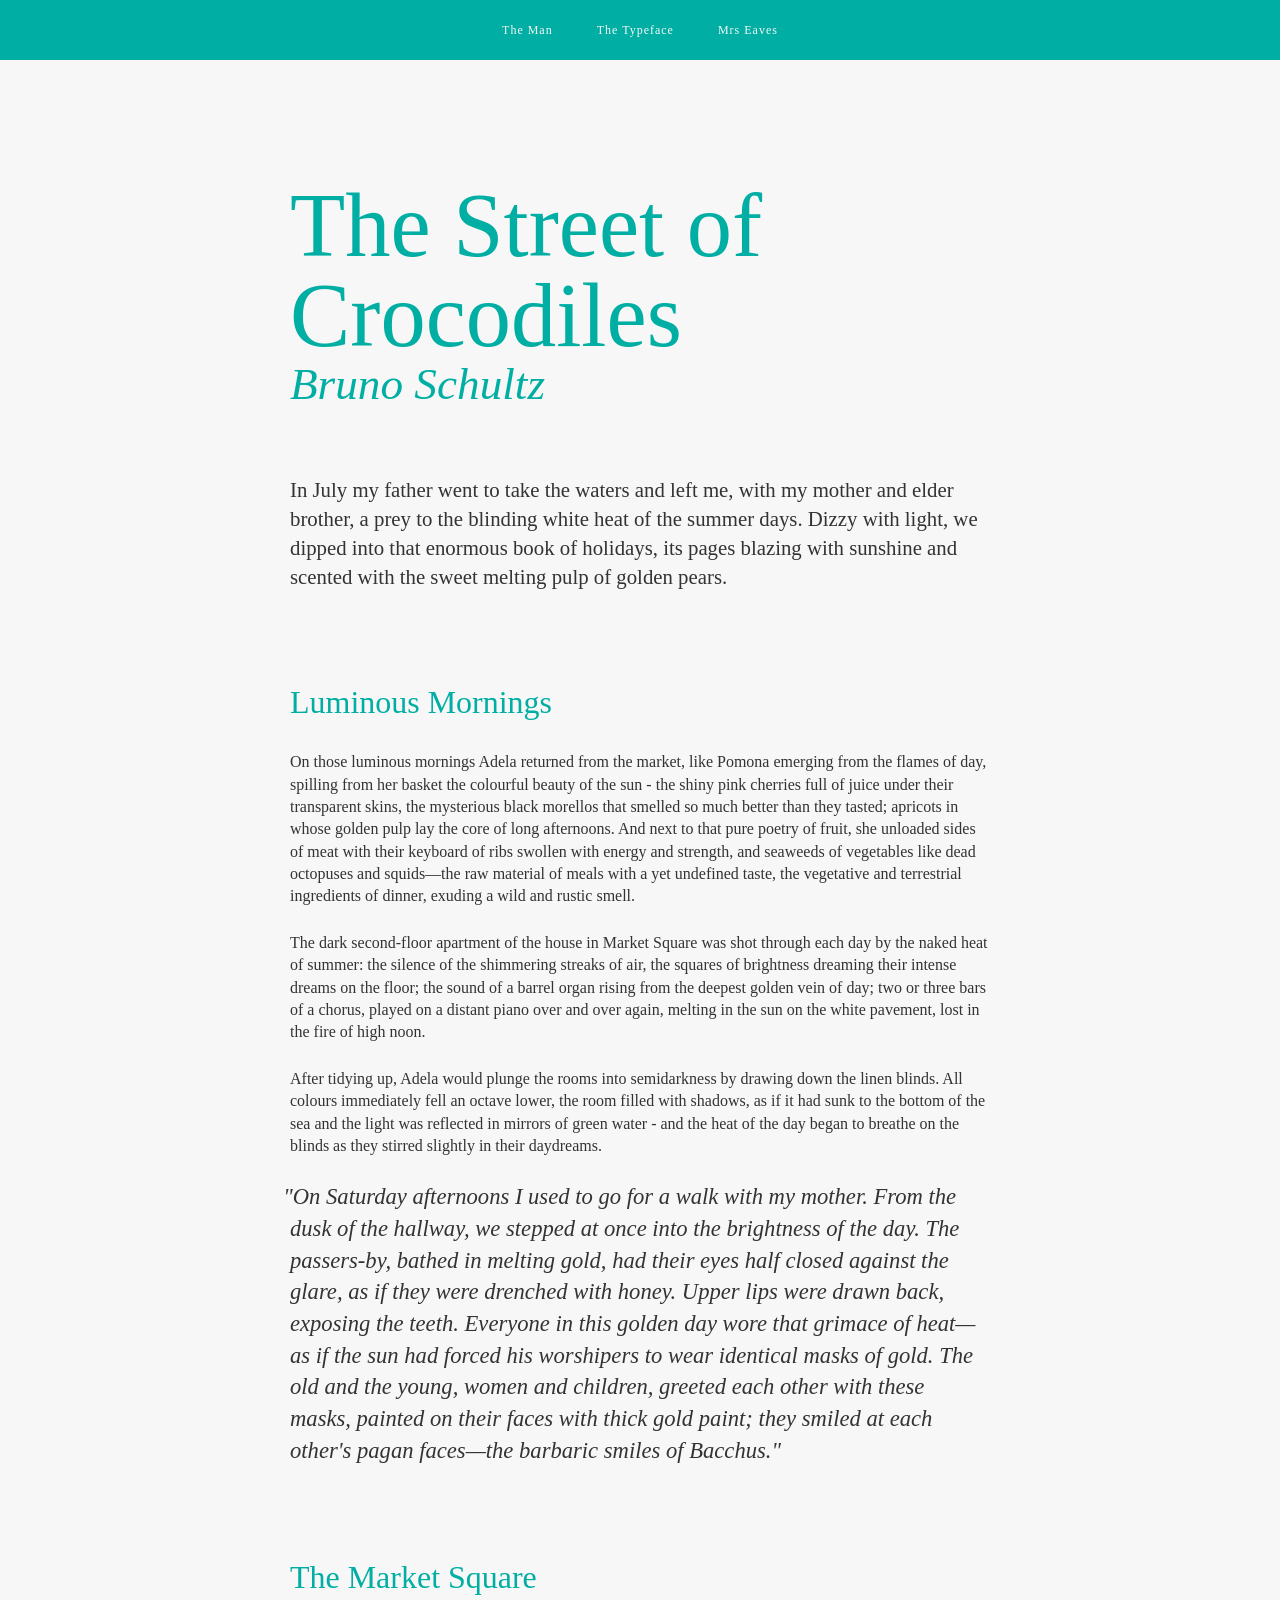
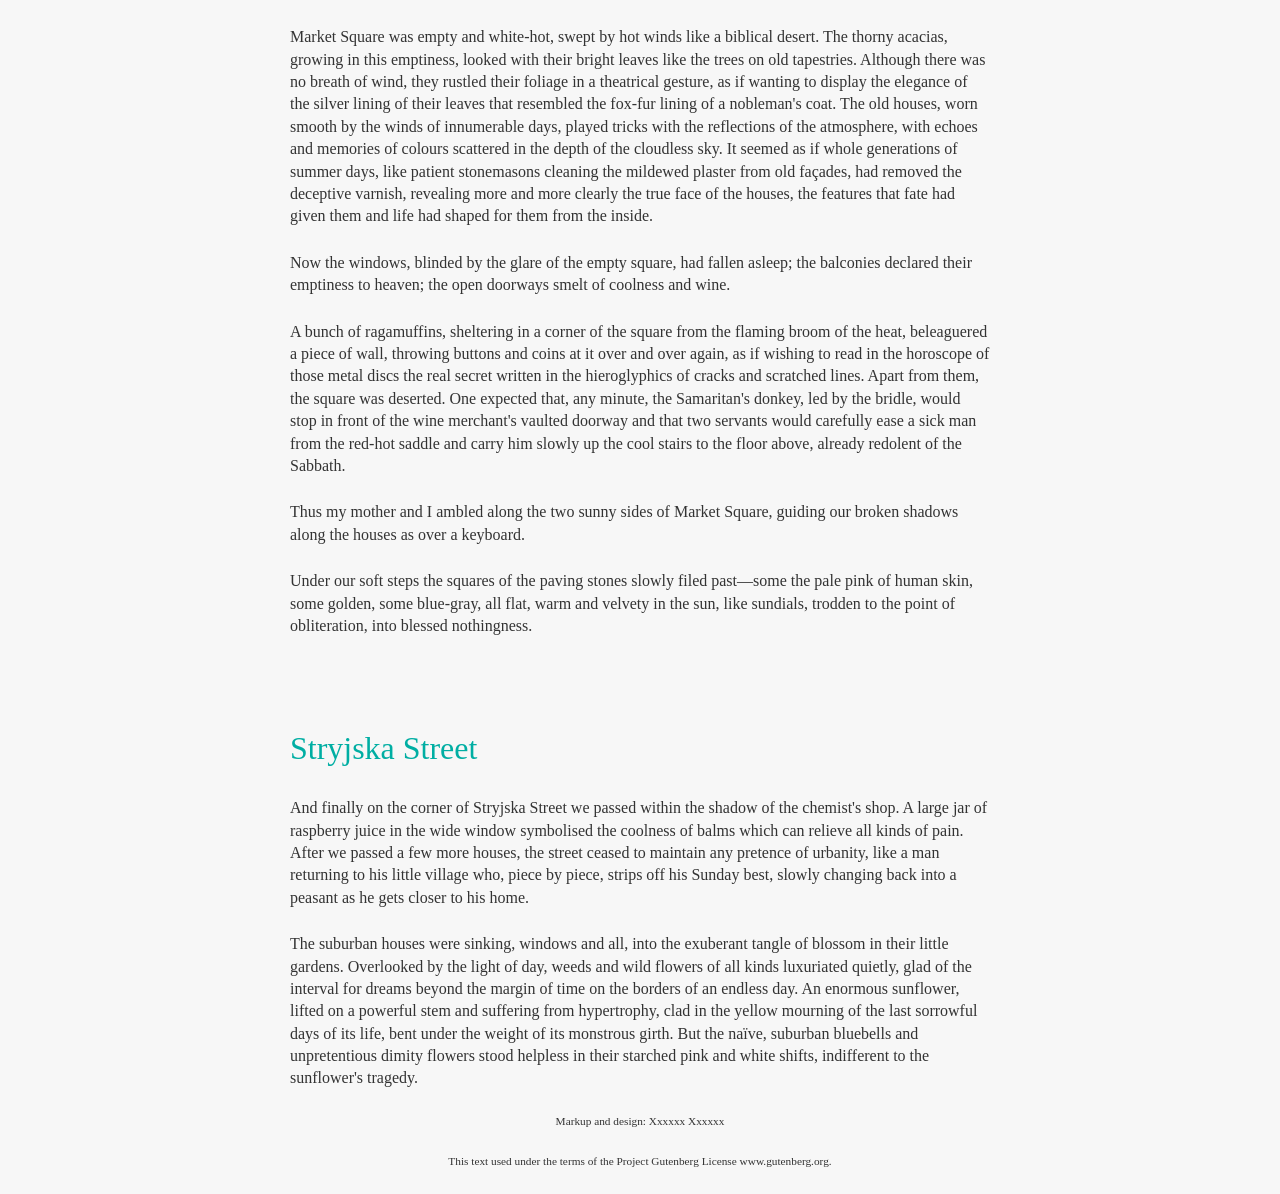
==== index-2.html @ c356f698 "adding css" ====
<!DOCTYPE html>
 <html lang="en">
   <head>
     <title>Paul McCormack</title>
     <meta charset="utf-8">
     <meta http-equiv="X-UA-Compatible" content="IE=edge">

        <!-- The line below links our CSS file to this HTML page -->
        <link href="css/style.css" type="text/css" rel="stylesheet" />

 </head>

   <body>

    <nav>
      <ul>
          <li><a href="#the-man">The Man</a></li>
          <li><a href="#the-typeface">The Typeface</a></li>
          <li><a href="#mrs-eaves">Mrs Eaves</a></li>
      </ul>
  </nav>

   <header>
       <h1>The Street of Crocodiles</h1>
         <h2>Bruno Schultz</h2>
           <p>In July my father went to take the waters and left me, with my mother and elder brother, a prey to the blinding white heat of the summer days. Dizzy with light, we dipped into that enormous book of holidays, its pages blazing with sunshine and scented with the sweet melting pulp of golden pears.</p>
   </header>
   <section>
     <h2>Luminous Mornings</h2>
       <p>On those luminous mornings Adela returned from the market, like Pomona emerging from the flames of day, spilling from her basket the colourful beauty of the sun - the shiny pink cherries full of juice under their transparent skins, the mysterious black morellos that smelled so much better than they tasted; apricots in whose golden pulp lay the core of long afternoons. And next to that pure poetry of fruit, she unloaded sides of meat with their keyboard of ribs swollen with energy and strength, and seaweeds of vegetables like dead octopuses and squids—the raw material of meals with a yet undefined taste, the vegetative and terrestrial ingredients of dinner, exuding a wild and rustic smell.</p>

       <p>The dark second-floor apartment of the house in Market Square was shot through each day by the naked heat of summer: the silence of the shimmering streaks of air, the squares of brightness dreaming their intense dreams on the floor; the sound of a barrel organ rising from the deepest golden vein of day; two or three bars of a chorus, played on a distant piano over and over again, melting in the sun on the white pavement, lost in the fire of high noon.</p>

       <p>After tidying up, Adela would plunge the rooms into semidarkness by drawing down the linen blinds. All colours immediately fell an octave lower, the room filled with shadows, as if it had sunk to the bottom of the sea and the light was reflected in mirrors of green water - and the heat of the day began to breathe on the blinds as they stirred slightly in their daydreams.</p>

       <blockquote>
         "On Saturday afternoons I used to go for a walk with my mother. From the dusk of the hallway, we stepped at once into the brightness of the day. The passers-by, bathed in melting gold, had their eyes half closed against the glare, as if they were drenched with honey. Upper lips were drawn back, exposing the teeth. Everyone in this golden day wore that grimace of heat—as if the sun had forced his worshipers to wear identical masks of gold. The old and the young, women and children, greeted each other with these masks, painted on their faces with thick gold paint; they smiled at each other's pagan faces—the barbaric smiles of Bacchus."
       </blockquote>
     </section> 

     <section>
       <h2>The Market Square</h2>
         <p>Market Square was empty and white-hot, swept by hot winds like a biblical desert. The thorny acacias, growing in this emptiness, looked with their bright leaves like the trees on old tapestries. Although there was no breath of wind, they rustled their foliage in a theatrical gesture, as if wanting to display the elegance of the silver lining of their leaves that resembled the fox-fur lining of a nobleman's coat. The old houses, worn smooth by the winds of innumerable days, played tricks with the reflections of the atmosphere, with echoes and memories of colours scattered in the depth of the cloudless sky. It seemed as if whole generations of summer days, like patient stonemasons cleaning the mildewed plaster from old façades, had removed the deceptive varnish, revealing more and more clearly the true face of the houses, the features that fate had given them and life had shaped for them from the inside.</p>

         <p>Now the windows, blinded by the glare of the empty square, had fallen asleep; the balconies declared their emptiness to heaven; the open doorways smelt of coolness and wine.</p>

         <p>A bunch of ragamuffins, sheltering in a corner of the square from the flaming broom of the heat, beleaguered a piece of wall, throwing buttons and coins at it over and over again, as if wishing to read in the horoscope of those metal discs the real secret written in the hieroglyphics of cracks and scratched lines. Apart from them, the square was deserted. One expected that, any minute, the Samaritan's donkey, led by the bridle, would stop in front of the wine merchant's vaulted doorway and that two servants would carefully ease a sick man from the red-hot saddle and carry him slowly up the cool stairs to the floor above, already redolent of the Sabbath.</p>

         <p>Thus my mother and I ambled along the two sunny sides of Market Square, guiding our broken shadows along the houses as over a keyboard.</p>

         <p>Under our soft steps the squares of the paving stones slowly filed past—some the pale pink of human skin, some golden, some blue-gray, all flat, warm and velvety in the sun, like sundials, trodden to the point of obliteration, into blessed nothingness.</p>
   </section>

   <section>
     <h2>Stryjska Street</h2>
         <p>And finally on the corner of Stryjska Street we passed within the shadow of the chemist's shop. A large jar of raspberry juice in the wide window symbolised the coolness of balms which can relieve all kinds of pain. After we passed a few more houses, the street ceased to maintain any pretence of urbanity, like a man returning to his little village who, piece by piece, strips off his Sunday best, slowly changing back into a peasant as he gets closer to his home.</p>

         <p>The suburban houses were sinking, windows and all, into the exuberant tangle of blossom in their little gardens. Overlooked by the light of day, weeds and wild flowers of all kinds luxuriated quietly, glad of the interval for dreams beyond the margin of time on the borders of an endless day. An enormous sunflower, lifted on a powerful stem and suffering from hypertrophy, clad in the yellow mourning of the last sorrowful days of its life, bent under the weight of its monstrous girth. But the naïve, suburban bluebells and unpretentious dimity flowers stood helpless in their starched pink and white shifts, indifferent to the sunflower's tragedy.</p>
   </section>

   <footer>
     <p>Markup and design: Xxxxxx Xxxxxx</p>
     <p>This text used under the terms of the Project Gutenberg License www.gutenberg.org. </p>
   </footer>
   </body>
 </html>
---- css/style.css ----
/*-- CSS Reset --*/
* {
    padding: 0;
    margin: 0;
    font-size: 100%;
    font-weight: normal;
    line-height: 1em;
}

/*-- Main structural styling --*/

body {
    background: #f7f7f7;
    color: #333333
}


section, header, footer {
    width: 80%;
    max-width: 700px;
    margin: auto;
}


/*-- Styling Typography --*/

h1, h2, h3 {
    font-weight: normal;
    color: #00AEA3;
}

p, blockquote {
    margin-bottom: 1.5rem;
    line-height: 1.4;
}

h1 {
    font-size: 5.653rem;
    margin-top: 2em;
}
h2 {
    font-size: 1.999rem;
    margin: 3em 0 1em 0;
}

h3 {
    font-size: 2rem;
}

blockquote {
    font-size: 1.414rem;
    font-style: italic;
    hanging-punctuation: first;
    text-indent: -0.42rem;
}

cite {
    font-size: 0.8em;
    color: #333333;
    font-style: normal;
}

header h2 {
    font-size: 2.827rem;
    font-style: italic;
    margin-top: 0;
    margin-bottom: 1.5em;
}

header p {
    font-size: 1.3rem;
}



/*-- Styling Links --*/
a{
    color: #00AEA3;
    text-decoration: none;
}

a:visited {
    color: #00AEA3;
}

a:hover {
    color: #45e6db;
    border-bottom: 1px dotted;
}

/*-- Styling Nav --*/

nav {
    position: fixed;
    top: 0;
    left: 0;
    margin: 0;
    width: 100%;
    background: #00AEA3;
    padding: 2em 0;
    font-size: 0.75rem;
}

nav ul {
    text-align: center;
    text-transform: upper-case;
    letter-spacing: 1px;
}

nav ul li {
    display: inline;
    margin: 20px;
    background: none;
}

nav a {
    color: #f7f7f7;
}

nav a:visited {
    color: #45e6db;
}

nav a:hover {
    border-bottom: none;
    color: #45e6db;
    transition: all 0.3s ease-in-out;
}

hr{
    margin: 100px 0;
    height: 1px;
    background-color: #00AEA3;
    color: #00AEA3;
    border: 0 none;
}

/*-- Footer --*/

footer {
    text-align: center;
    font-size: 0.707rem;
}
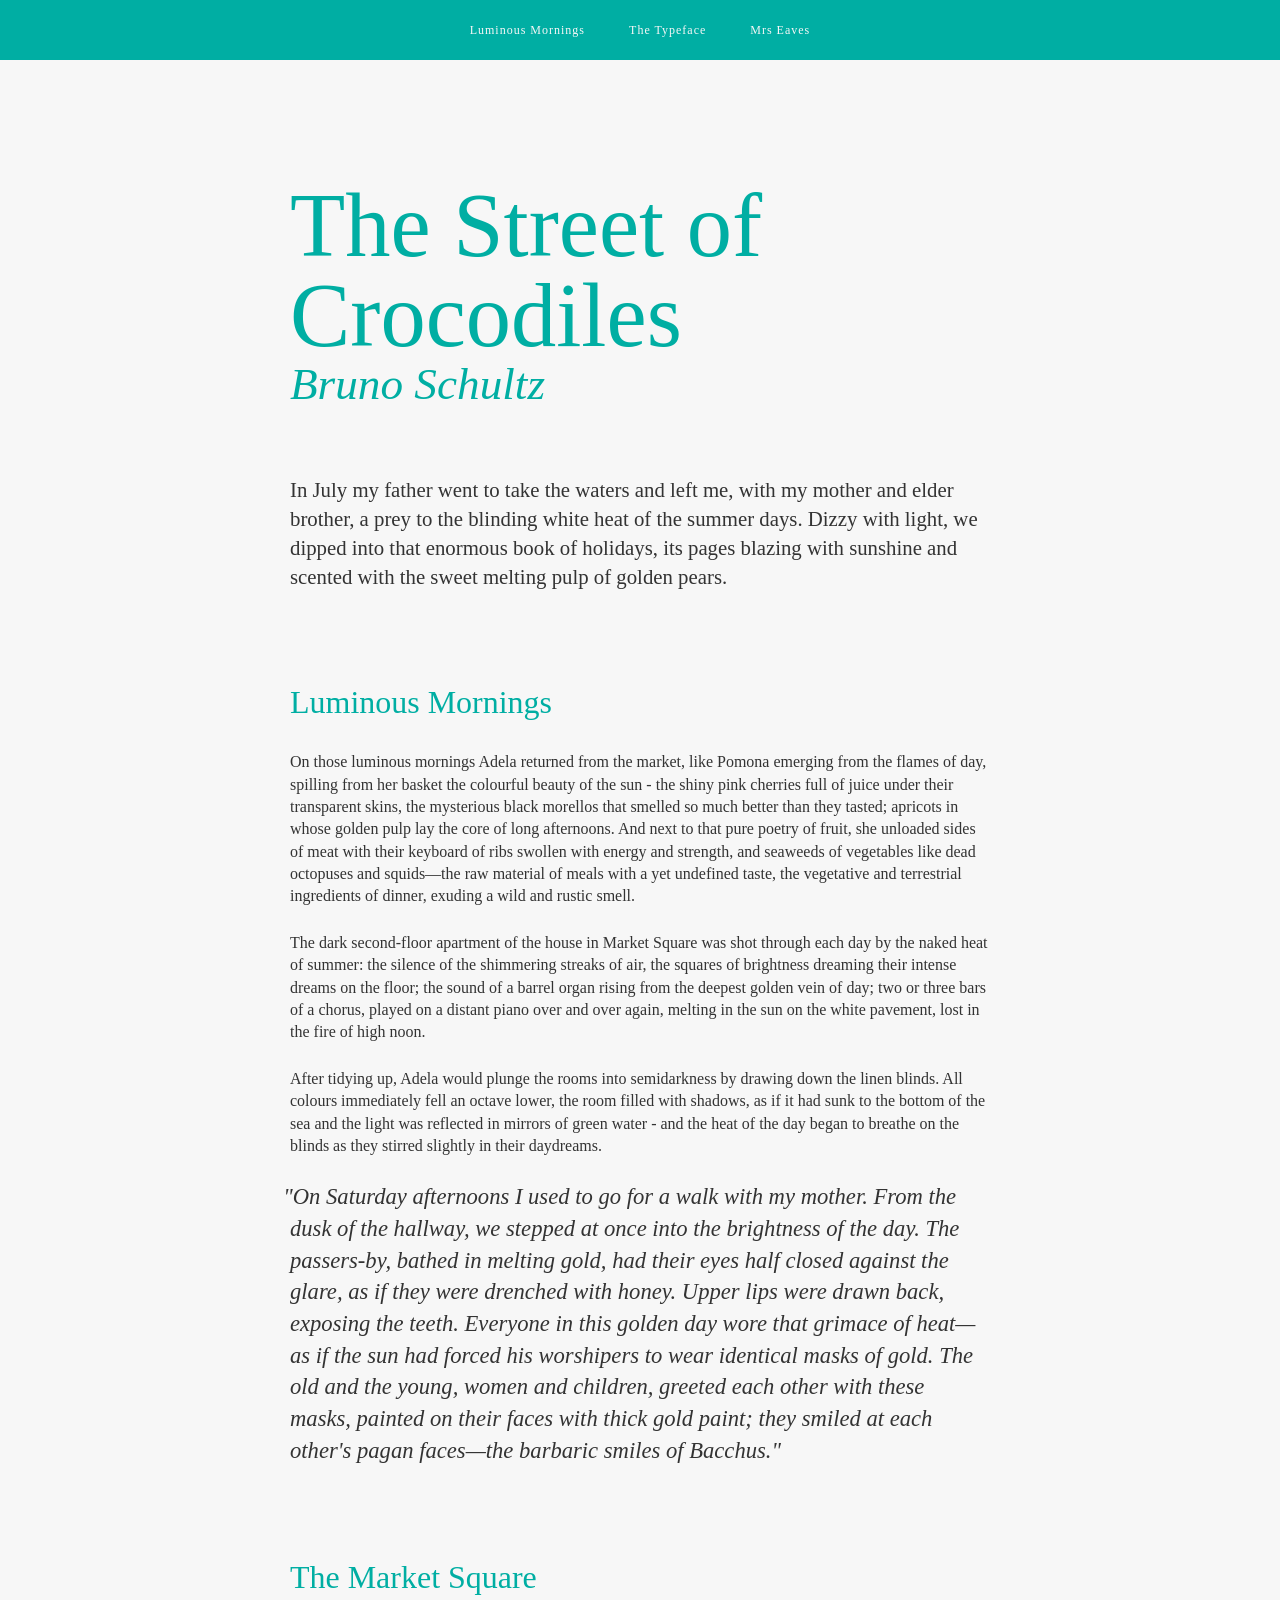
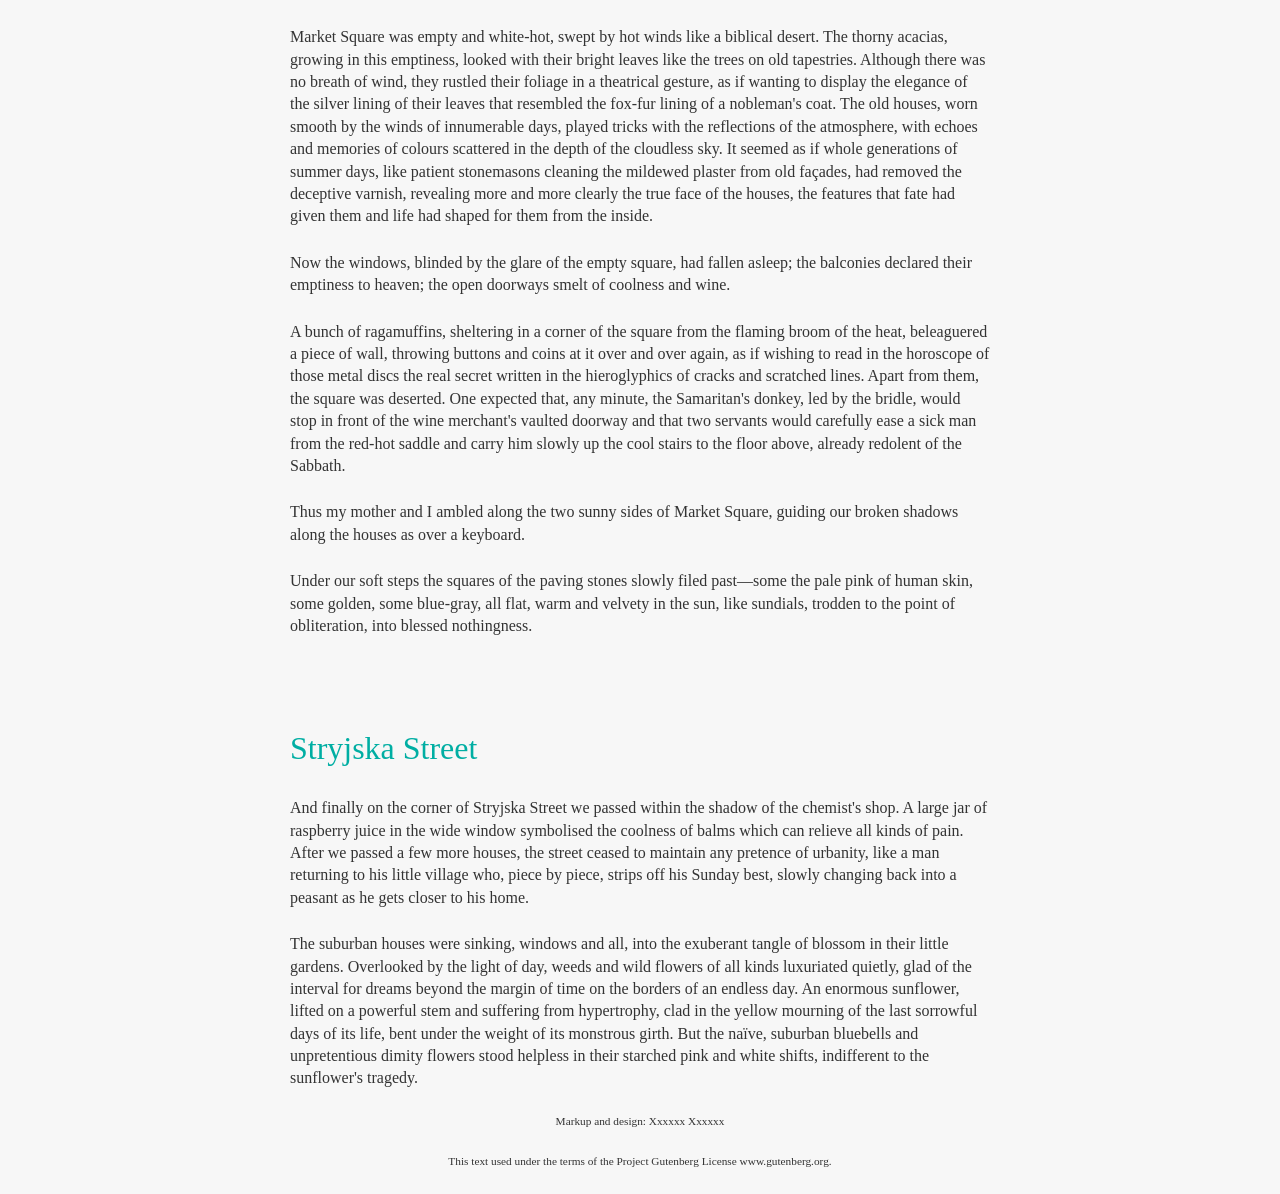
==== commit 1fe64b96: "Update index-2.html" ====
--- a/index-2.html
+++ b/index-2.html
@@ -1,7 +1,7 @@
 <!DOCTYPE html>
  <html lang="en">
    <head>
-     <title>Paul McCormack</title>
+     <title>The Street of Crocodiles</title>
      <meta charset="utf-8">
      <meta http-equiv="X-UA-Compatible" content="IE=edge">
 
@@ -14,7 +14,7 @@
 
     <nav>
       <ul>
-          <li><a href="#the-man">The Man</a></li>
+          <li><a href="#luminous-mornings">Luminous Mornings</a></li>
           <li><a href="#the-typeface">The Typeface</a></li>
           <li><a href="#mrs-eaves">Mrs Eaves</a></li>
       </ul>
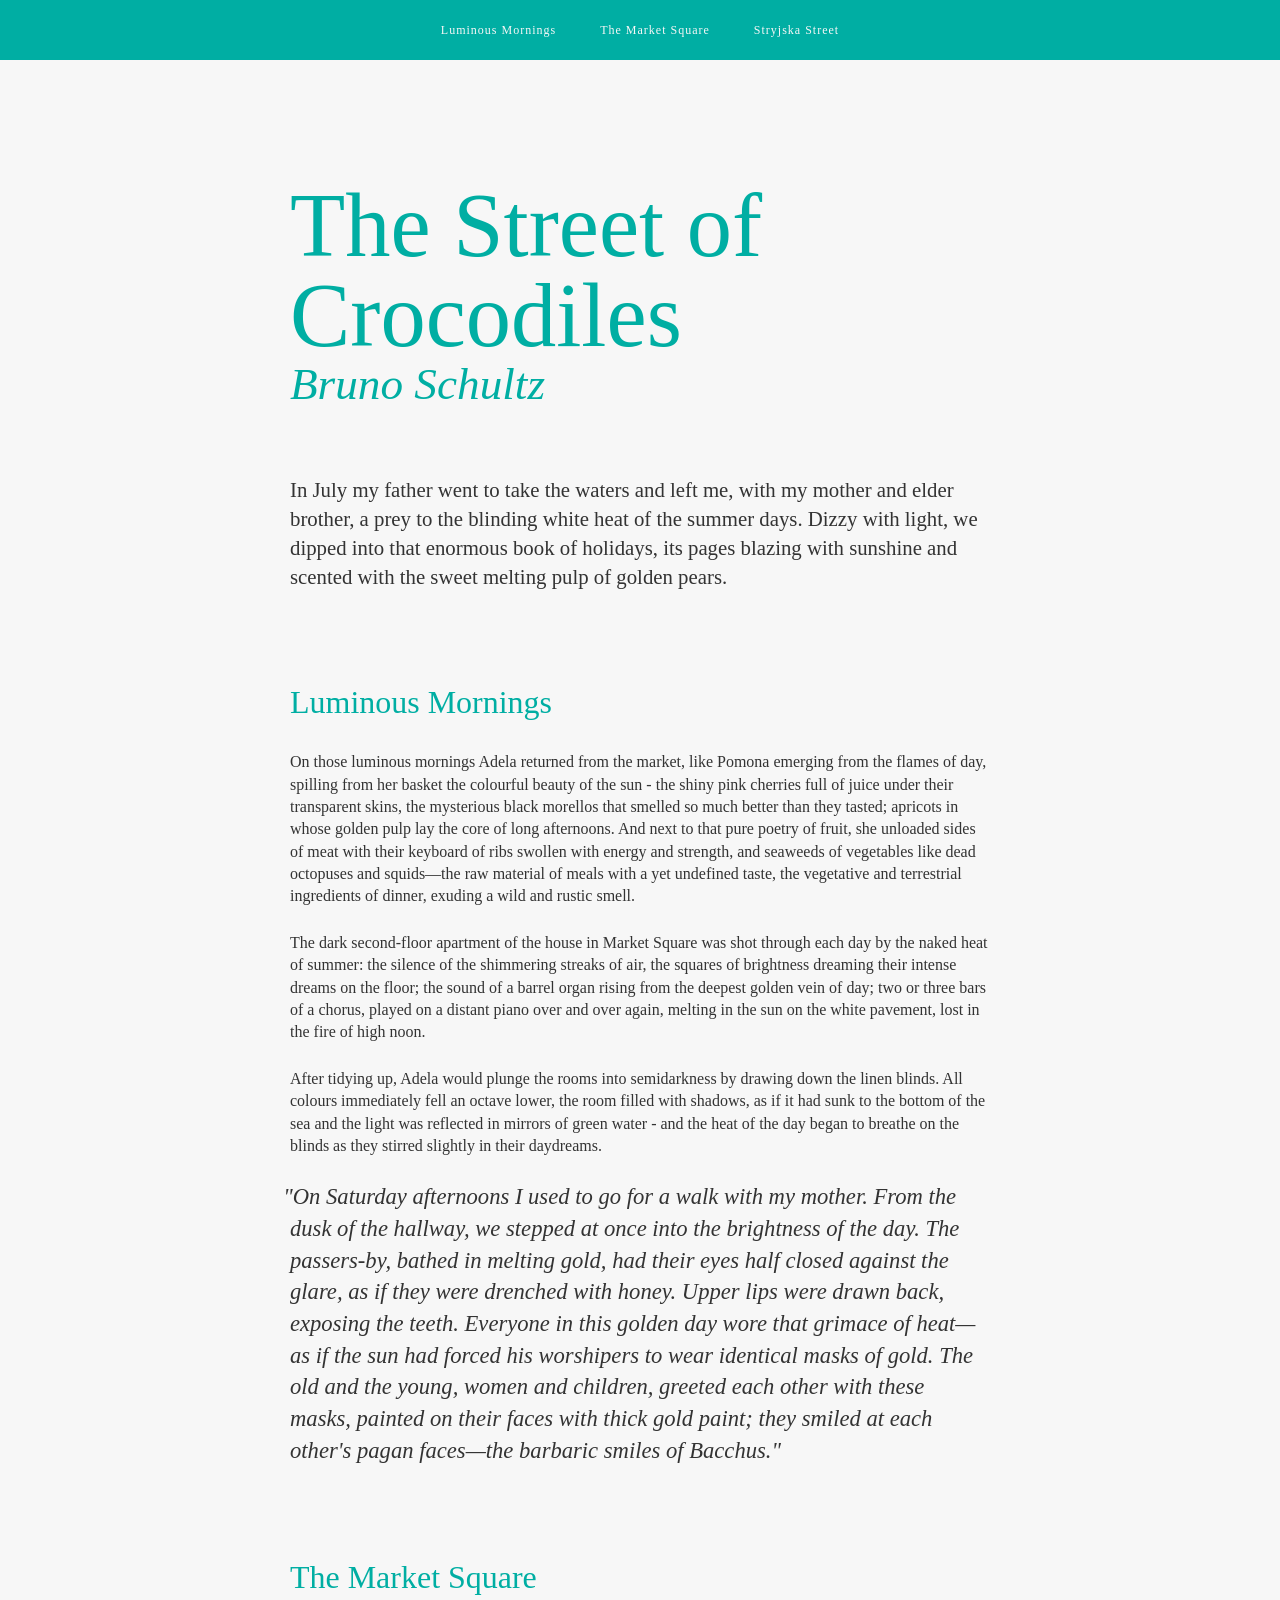
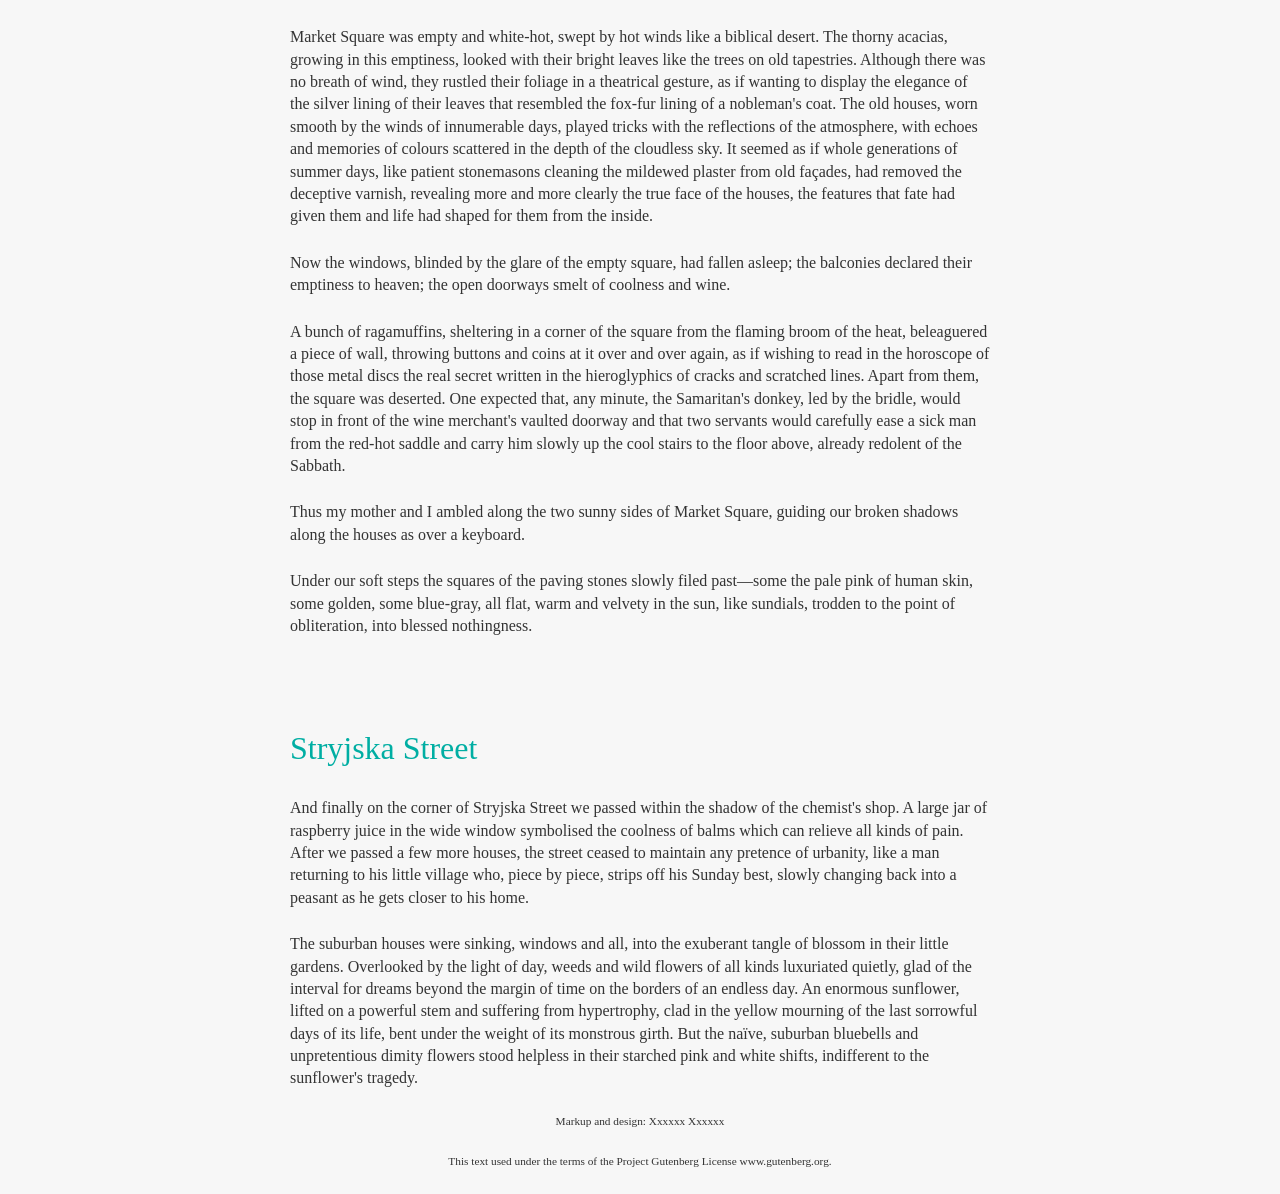
==== commit aae3f389: "Update index-2.html" ====
--- a/index-2.html
+++ b/index-2.html
@@ -15,8 +15,8 @@
     <nav>
       <ul>
           <li><a href="#luminous-mornings">Luminous Mornings</a></li>
-          <li><a href="#the-typeface">The Typeface</a></li>
-          <li><a href="#mrs-eaves">Mrs Eaves</a></li>
+          <li><a href="#the-market-square">The Market Square</a></li>
+          <li><a href="#stryjska-street">Stryjska Street</a></li>
       </ul>
   </nav>
 
@@ -25,8 +25,10 @@
          <h2>Bruno Schultz</h2>
            <p>In July my father went to take the waters and left me, with my mother and elder brother, a prey to the blinding white heat of the summer days. Dizzy with light, we dipped into that enormous book of holidays, its pages blazing with sunshine and scented with the sweet melting pulp of golden pears.</p>
    </header>
+
+
    <section>
-     <h2>Luminous Mornings</h2>
+     <h2 id="luminous-mornings">Luminous Mornings</h2>
        <p>On those luminous mornings Adela returned from the market, like Pomona emerging from the flames of day, spilling from her basket the colourful beauty of the sun - the shiny pink cherries full of juice under their transparent skins, the mysterious black morellos that smelled so much better than they tasted; apricots in whose golden pulp lay the core of long afternoons. And next to that pure poetry of fruit, she unloaded sides of meat with their keyboard of ribs swollen with energy and strength, and seaweeds of vegetables like dead octopuses and squids—the raw material of meals with a yet undefined taste, the vegetative and terrestrial ingredients of dinner, exuding a wild and rustic smell.</p>
 
        <p>The dark second-floor apartment of the house in Market Square was shot through each day by the naked heat of summer: the silence of the shimmering streaks of air, the squares of brightness dreaming their intense dreams on the floor; the sound of a barrel organ rising from the deepest golden vein of day; two or three bars of a chorus, played on a distant piano over and over again, melting in the sun on the white pavement, lost in the fire of high noon.</p>
@@ -39,7 +41,7 @@
      </section> 
 
      <section>
-       <h2>The Market Square</h2>
+       <h2 id="the-market-square">The Market Square</h2>
          <p>Market Square was empty and white-hot, swept by hot winds like a biblical desert. The thorny acacias, growing in this emptiness, looked with their bright leaves like the trees on old tapestries. Although there was no breath of wind, they rustled their foliage in a theatrical gesture, as if wanting to display the elegance of the silver lining of their leaves that resembled the fox-fur lining of a nobleman's coat. The old houses, worn smooth by the winds of innumerable days, played tricks with the reflections of the atmosphere, with echoes and memories of colours scattered in the depth of the cloudless sky. It seemed as if whole generations of summer days, like patient stonemasons cleaning the mildewed plaster from old façades, had removed the deceptive varnish, revealing more and more clearly the true face of the houses, the features that fate had given them and life had shaped for them from the inside.</p>
 
          <p>Now the windows, blinded by the glare of the empty square, had fallen asleep; the balconies declared their emptiness to heaven; the open doorways smelt of coolness and wine.</p>
@@ -52,7 +54,7 @@
    </section>
 
    <section>
-     <h2>Stryjska Street</h2>
+     <h2 id="stryjska-street">Stryjska Street</h2>
          <p>And finally on the corner of Stryjska Street we passed within the shadow of the chemist's shop. A large jar of raspberry juice in the wide window symbolised the coolness of balms which can relieve all kinds of pain. After we passed a few more houses, the street ceased to maintain any pretence of urbanity, like a man returning to his little village who, piece by piece, strips off his Sunday best, slowly changing back into a peasant as he gets closer to his home.</p>
 
          <p>The suburban houses were sinking, windows and all, into the exuberant tangle of blossom in their little gardens. Overlooked by the light of day, weeds and wild flowers of all kinds luxuriated quietly, glad of the interval for dreams beyond the margin of time on the borders of an endless day. An enormous sunflower, lifted on a powerful stem and suffering from hypertrophy, clad in the yellow mourning of the last sorrowful days of its life, bent under the weight of its monstrous girth. But the naïve, suburban bluebells and unpretentious dimity flowers stood helpless in their starched pink and white shifts, indifferent to the sunflower's tragedy.</p>
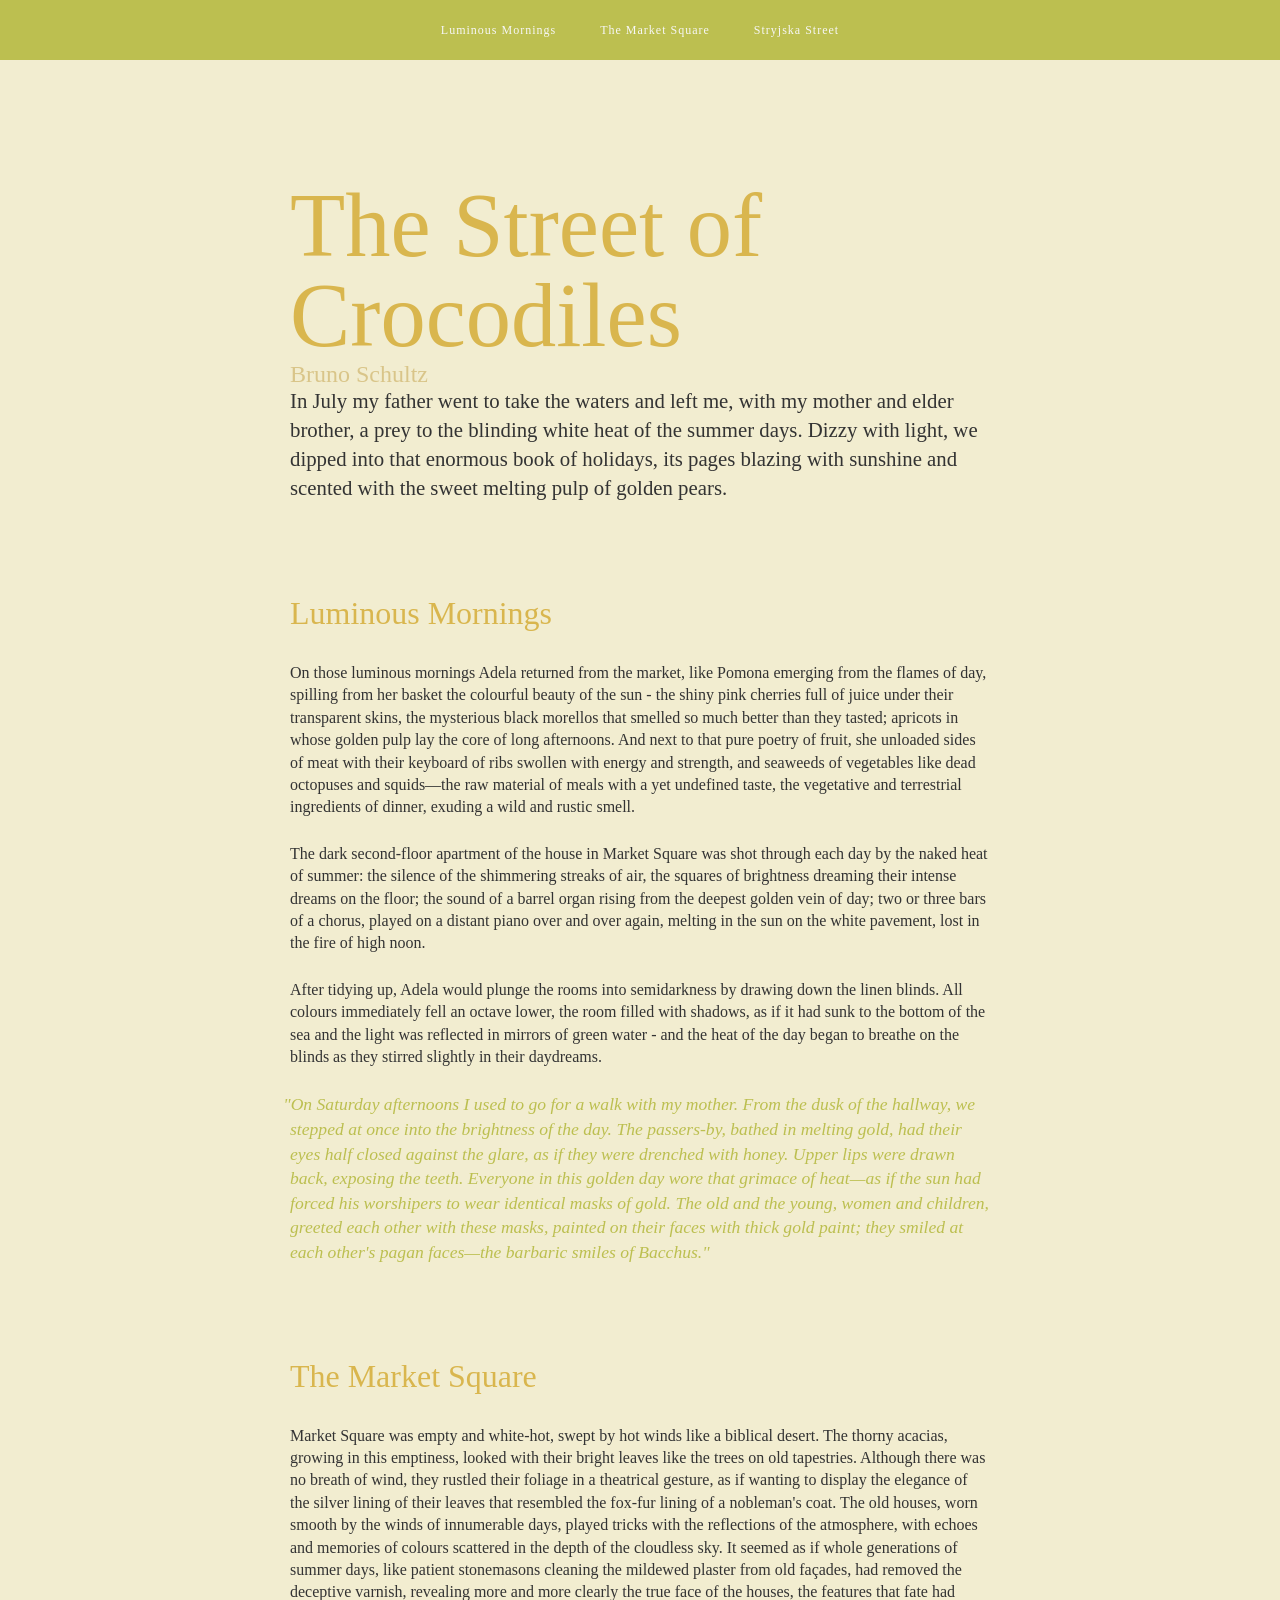
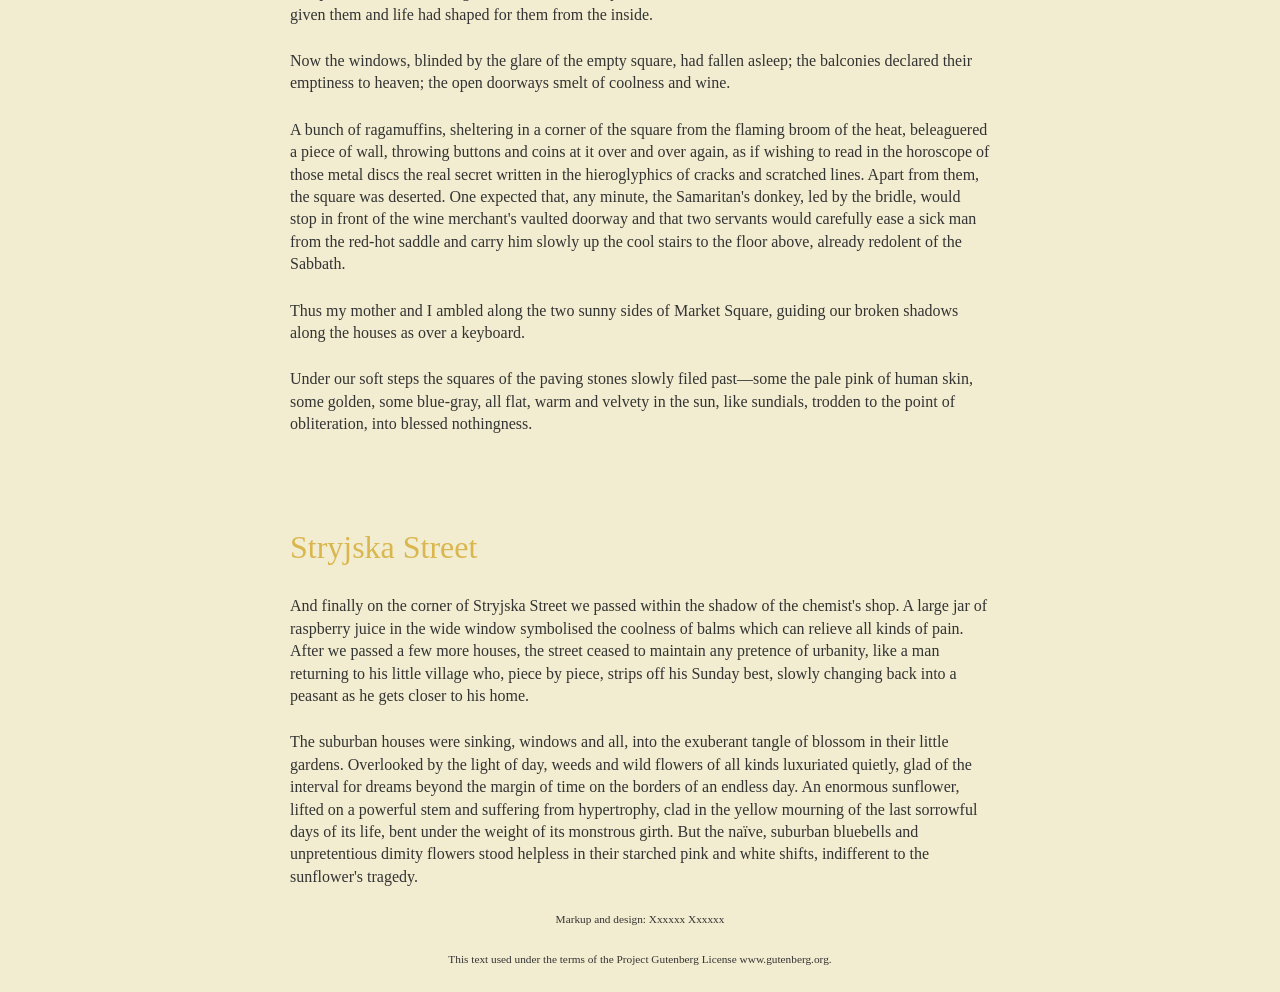
==== commit 12da241f: "headers" ====
--- a/index-2.html
+++ b/index-2.html
@@ -22,7 +22,7 @@
 
    <header>
        <h1>The Street of Crocodiles</h1>
-         <h2>Bruno Schultz</h2>
+         <h3>Bruno Schultz</h3>
            <p>In July my father went to take the waters and left me, with my mother and elder brother, a prey to the blinding white heat of the summer days. Dizzy with light, we dipped into that enormous book of holidays, its pages blazing with sunshine and scented with the sweet melting pulp of golden pears.</p>
    </header>
 
--- a/css/style.css
+++ b/css/style.css
@@ -10,7 +10,7 @@
 /*-- Main structural styling --*/
 
 body {
-    background: #f7f7f7;
+    background: #F2EDD0;
     color: #333333
 }
 
@@ -26,7 +26,6 @@
 
 h1, h2, h3 {
     font-weight: normal;
-    color: #00AEA3;
 }
 
 p, blockquote {
@@ -37,21 +36,25 @@
 h1 {
     font-size: 5.653rem;
     margin-top: 2em;
+    color: #D9B64E;
 }
 h2 {
     font-size: 1.999rem;
     margin: 3em 0 1em 0;
+    color: #D9B64E;
 }
 
 h3 {
-    font-size: 2rem;
+    font-size: 1.5rem;
+    color: #D9C589;
 }
 
 blockquote {
-    font-size: 1.414rem;
+    font-size: 1.1rem;
     font-style: italic;
     hanging-punctuation: first;
     text-indent: -0.42rem;
+    color: #BCBF50;
 }
 
 cite {
@@ -96,7 +99,7 @@
     left: 0;
     margin: 0;
     width: 100%;
-    background: #00AEA3;
+    background: #BCBF50;
     padding: 2em 0;
     font-size: 0.75rem;
 }
@@ -118,12 +121,12 @@
 }
 
 nav a:visited {
-    color: #45e6db;
+    color: #F2EDD0;
 }
 
 nav a:hover {
     border-bottom: none;
-    color: #45e6db;
+    color: #F2EDD0;
     transition: all 0.3s ease-in-out;
 }
 
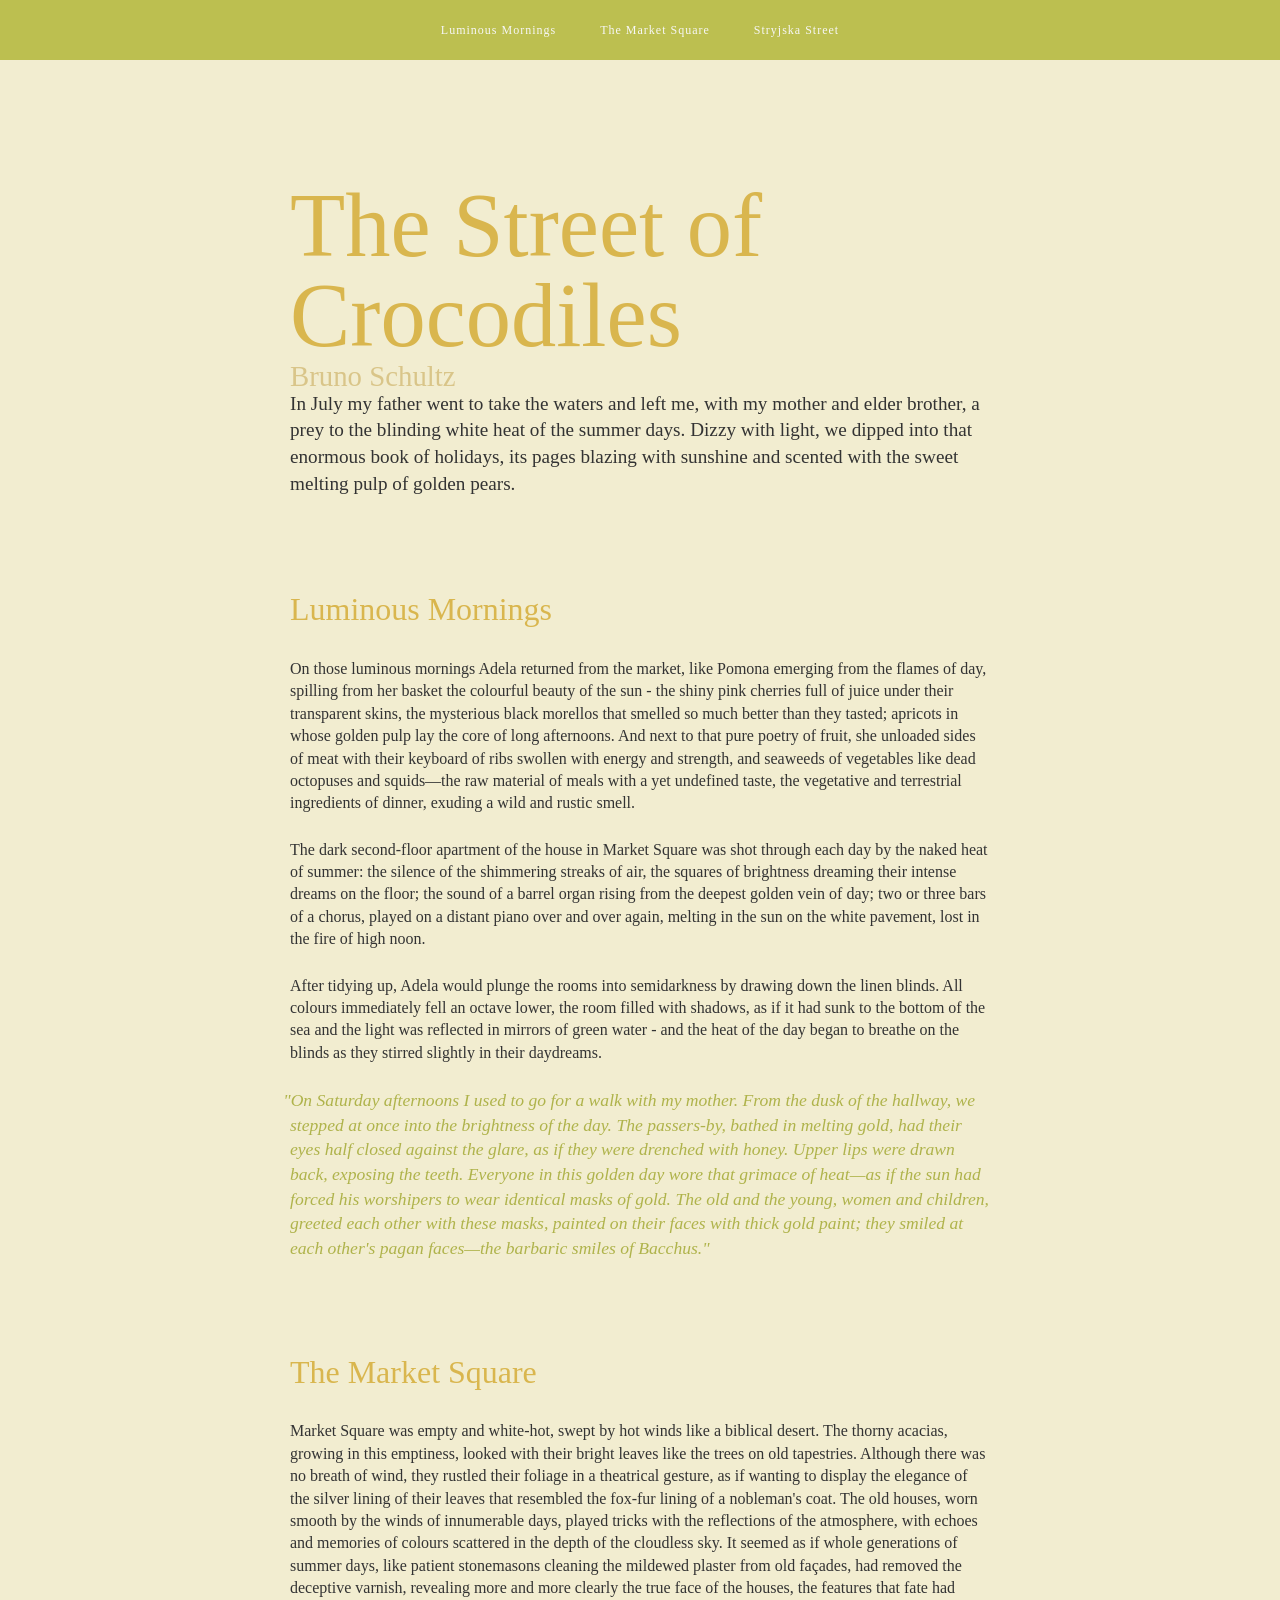
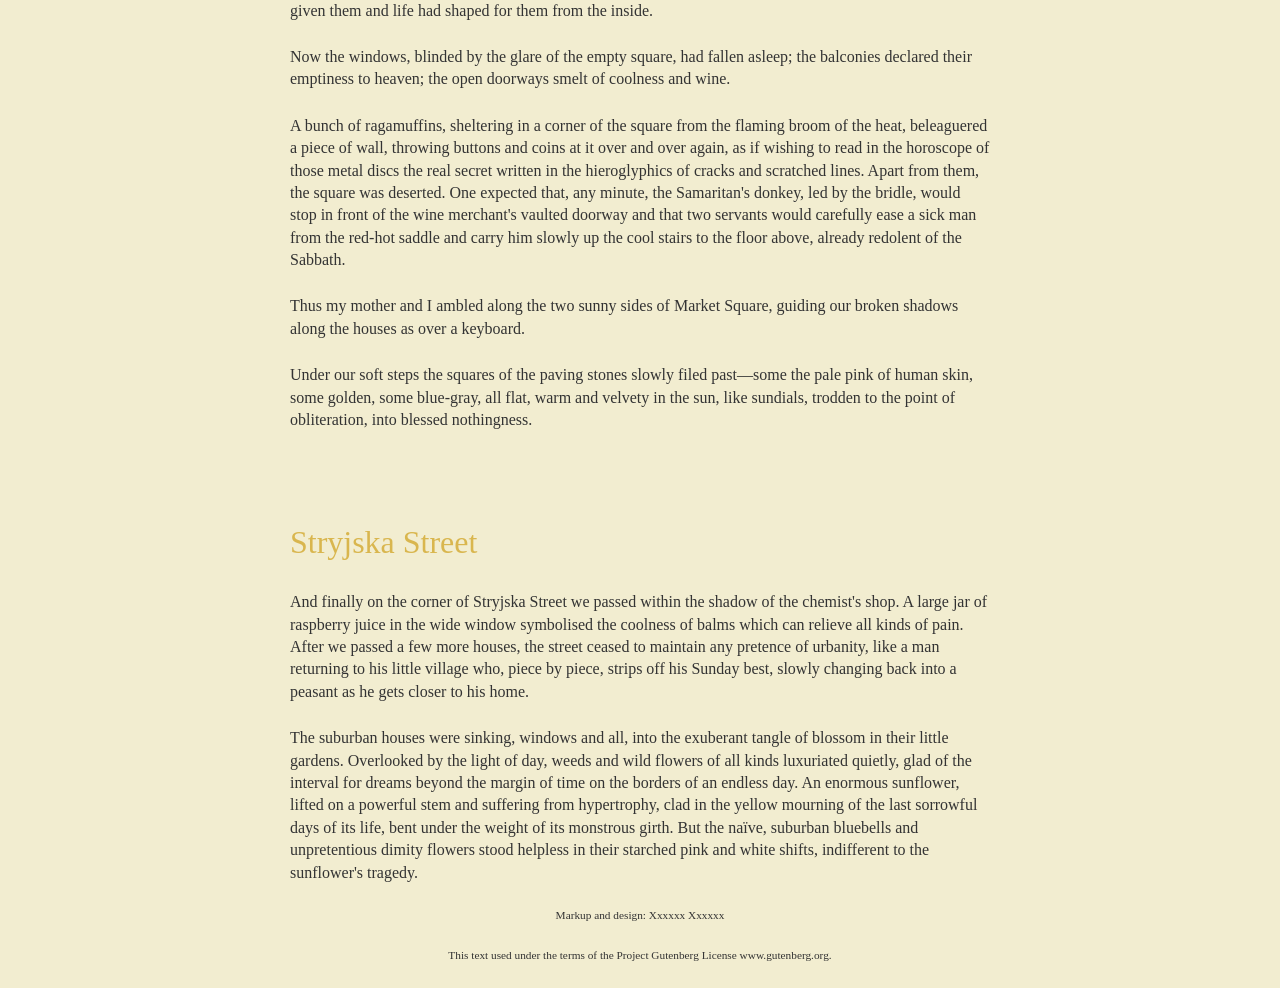
==== commit f28abecb: "Update index-2.html" ====
--- a/index-2.html
+++ b/index-2.html
@@ -23,6 +23,7 @@
    <header>
        <h1>The Street of Crocodiles</h1>
          <h3>Bruno Schultz</h3>
+         
            <p>In July my father went to take the waters and left me, with my mother and elder brother, a prey to the blinding white heat of the summer days. Dizzy with light, we dipped into that enormous book of holidays, its pages blazing with sunshine and scented with the sweet melting pulp of golden pears.</p>
    </header>
 
--- a/css/style.css
+++ b/css/style.css
@@ -45,7 +45,7 @@
 }
 
 h3 {
-    font-size: 1.5rem;
+    font-size: 1.8rem;
     color: #D9C589;
 }
 
@@ -54,7 +54,7 @@
     font-style: italic;
     hanging-punctuation: first;
     text-indent: -0.42rem;
-    color: #BCBF50;
+    color: #AFB34B;
 }
 
 cite {
@@ -71,7 +71,7 @@
 }
 
 header p {
-    font-size: 1.3rem;
+    font-size: 1.2rem;
 }
 
 
@@ -126,7 +126,7 @@
 
 nav a:hover {
     border-bottom: none;
-    color: #F2EDD0;
+    color: #FFFDF5;
     transition: all 0.3s ease-in-out;
 }
 
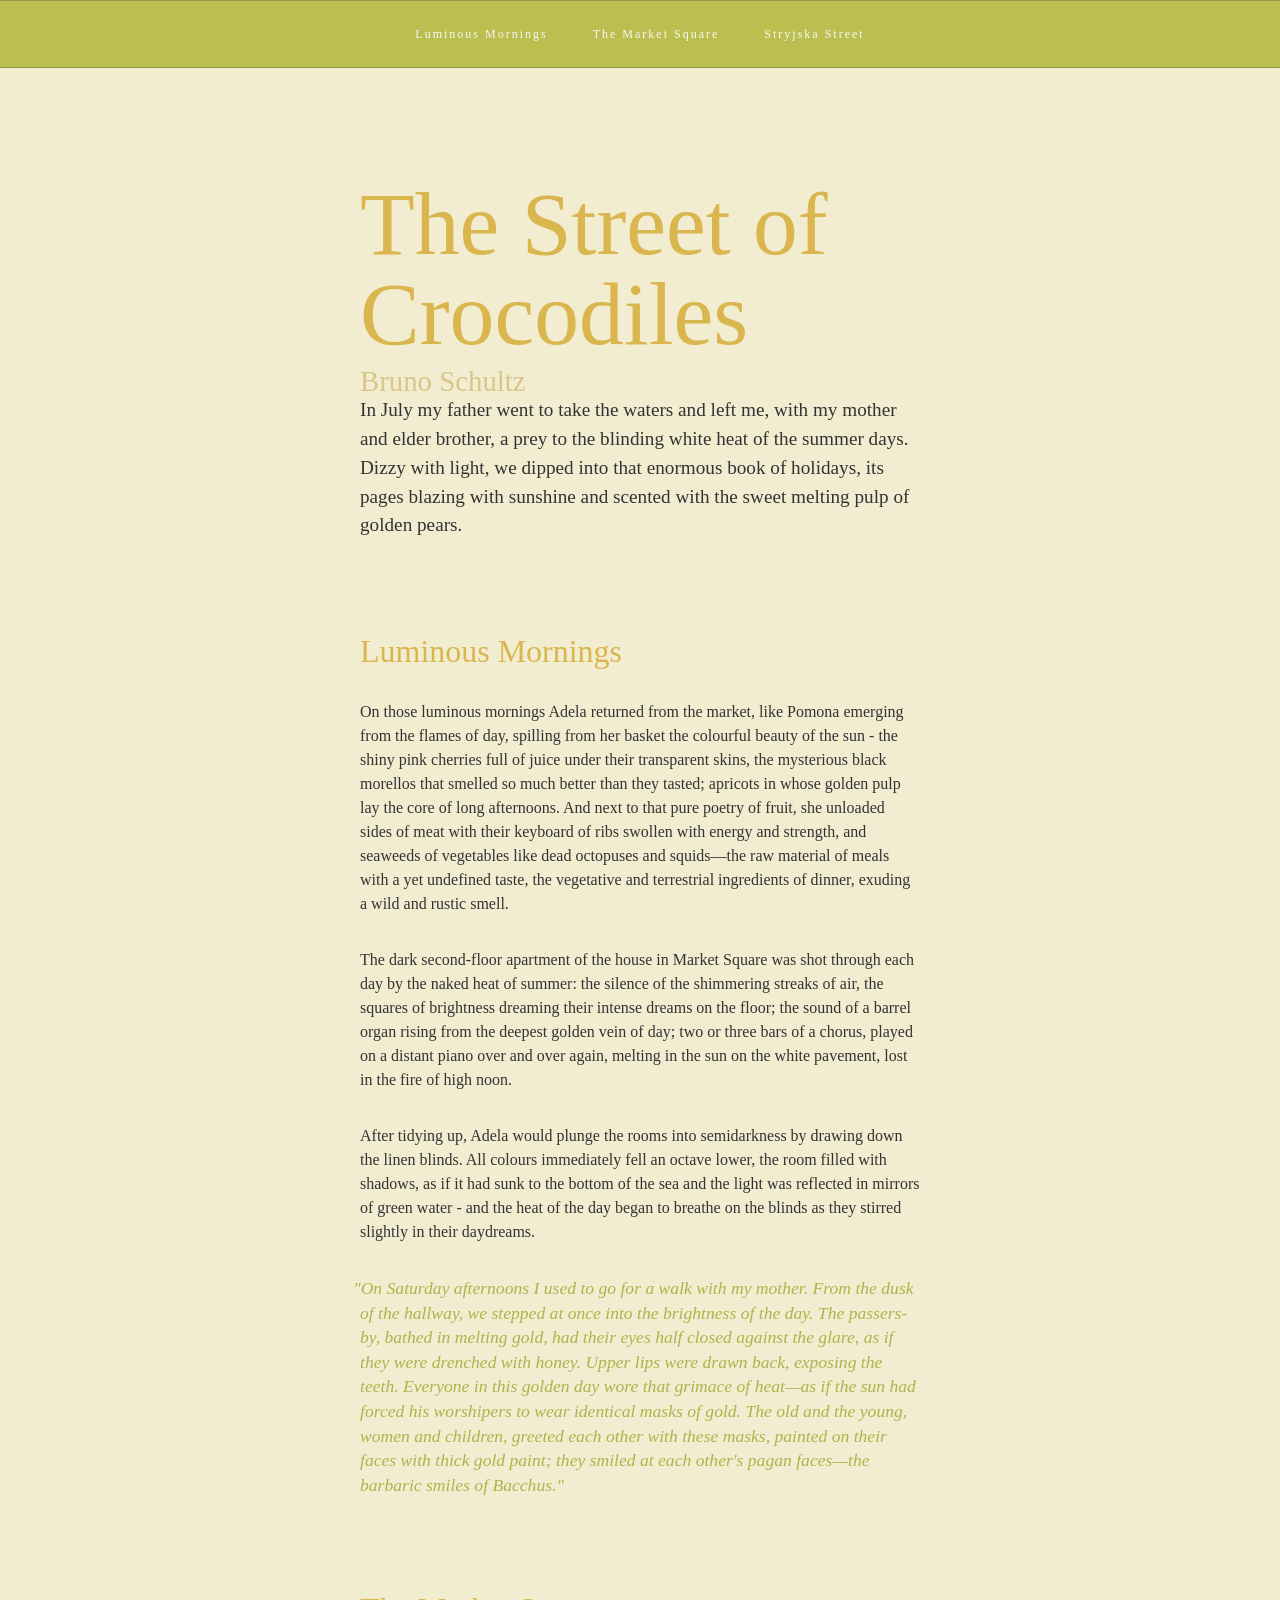
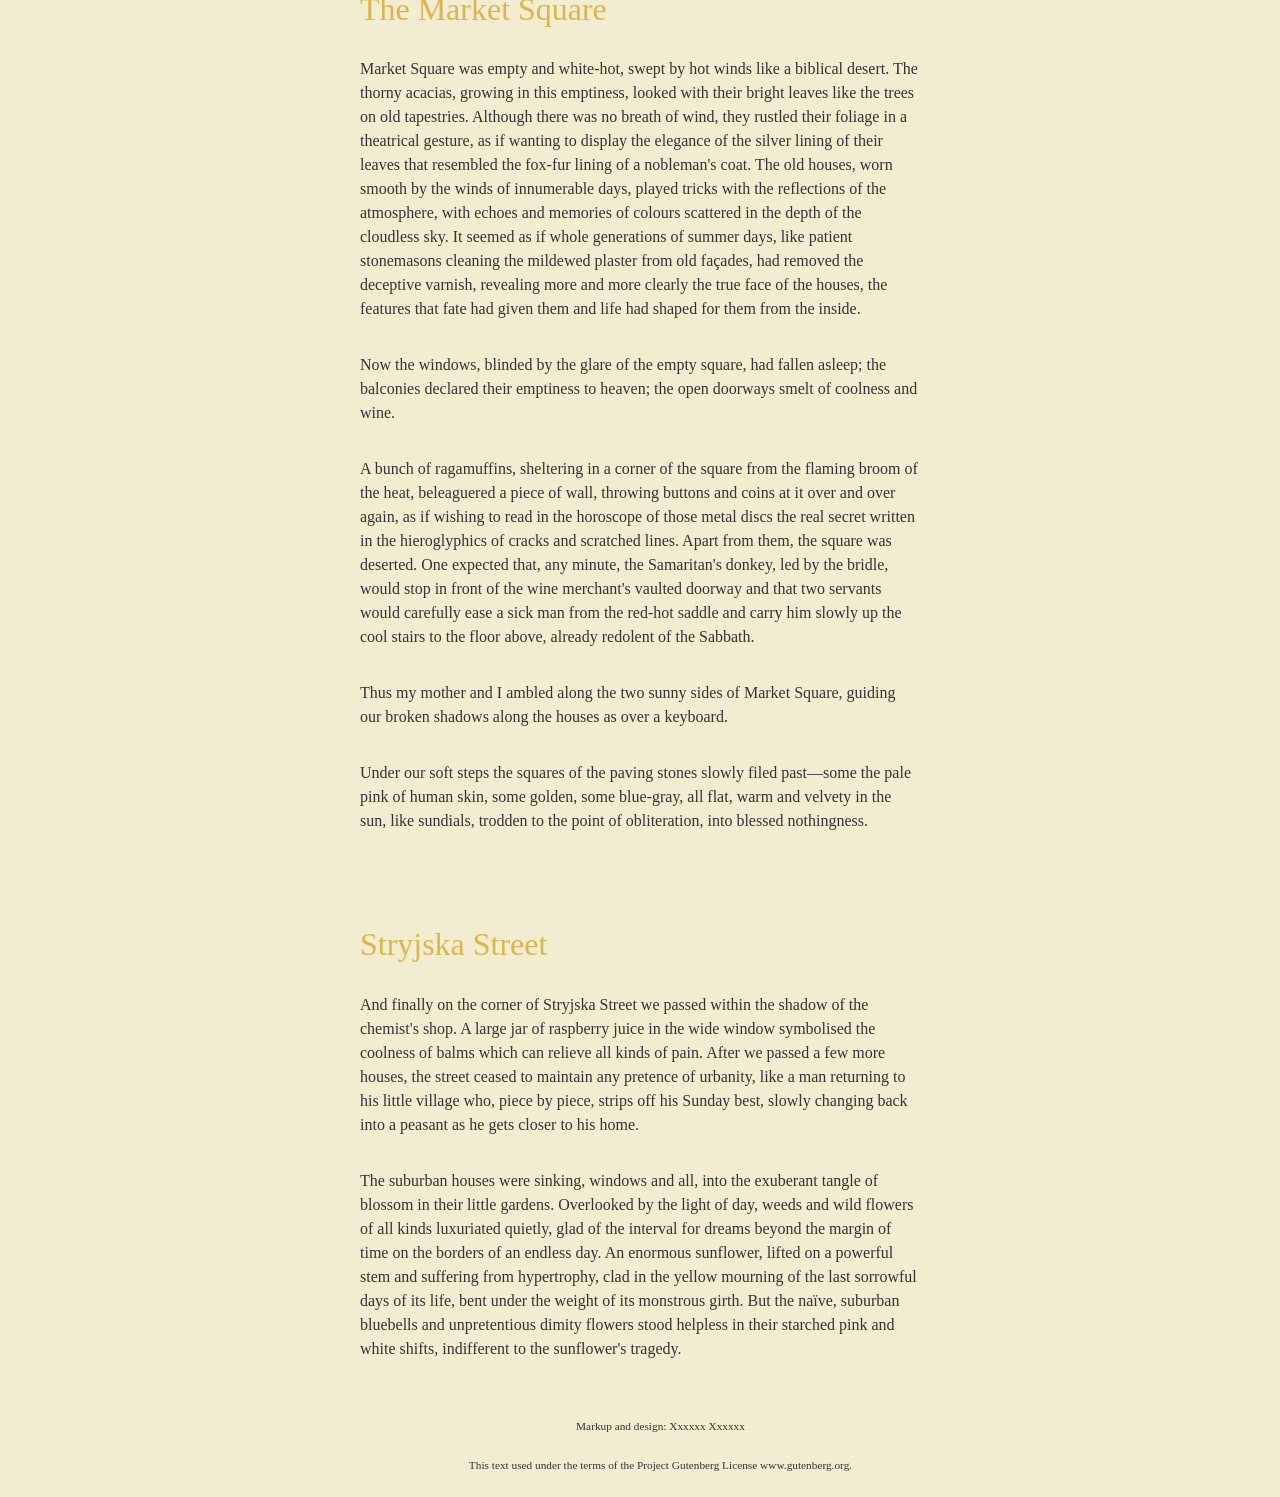
==== commit afa49d5d: "Update index-2.html" ====
--- a/index-2.html
+++ b/index-2.html
@@ -23,7 +23,7 @@
    <header>
        <h1>The Street of Crocodiles</h1>
          <h3>Bruno Schultz</h3>
-         
+
            <p>In July my father went to take the waters and left me, with my mother and elder brother, a prey to the blinding white heat of the summer days. Dizzy with light, we dipped into that enormous book of holidays, its pages blazing with sunshine and scented with the sweet melting pulp of golden pears.</p>
    </header>
 
--- a/css/style.css
+++ b/css/style.css
@@ -11,7 +11,10 @@
 
 body {
     background: #F2EDD0;
-    color: #333333
+    color: #333333;
+    width: 75%;
+    max-width: 700px;
+    margin: auto;
 }
 
 
@@ -33,9 +36,15 @@
     line-height: 1.4;
 }
 
+p, li {
+    margin-bottom: 2em;
+    line-height: 1.5em;
+}
+
 h1 {
-    font-size: 5.653rem;
+    font-size: 5.6rem;
     margin-top: 2em;
+    margin-bottom: .1em;
     color: #D9B64E;
 }
 h2 {
@@ -67,7 +76,7 @@
     font-size: 2.827rem;
     font-style: italic;
     margin-top: 0;
-    margin-bottom: 1.5em;
+    margin-bottom: 3em;
 }
 
 header p {
@@ -78,16 +87,16 @@
 
 /*-- Styling Links --*/
 a{
-    color: #00AEA3;
+    color: #F2EDD0;
     text-decoration: none;
 }
 
 a:visited {
-    color: #00AEA3;
+    color: #F2EDD0;
 }
 
 a:hover {
-    color: #45e6db;
+    color: #F2EDD0;
     border-bottom: 1px dotted;
 }
 
@@ -102,12 +111,14 @@
     background: #BCBF50;
     padding: 2em 0;
     font-size: 0.75rem;
+    border-top: 1px solid #989b46;
+    border-bottom: 1px solid #989b46;
 }
 
 nav ul {
     text-align: center;
     text-transform: upper-case;
-    letter-spacing: 1px;
+    letter-spacing: 2px;
 }
 
 nav ul li {
@@ -133,14 +144,16 @@
 hr{
     margin: 100px 0;
     height: 1px;
-    background-color: #00AEA3;
-    color: #00AEA3;
+    background-color: #F2EDD0;
+    color: #F2EDD0;
     border: 0 none;
 }
+
 
 /*-- Footer --*/
 
 footer {
     text-align: center;
     font-size: 0.707rem;
+    margin: 5em 8em 0;
 }
